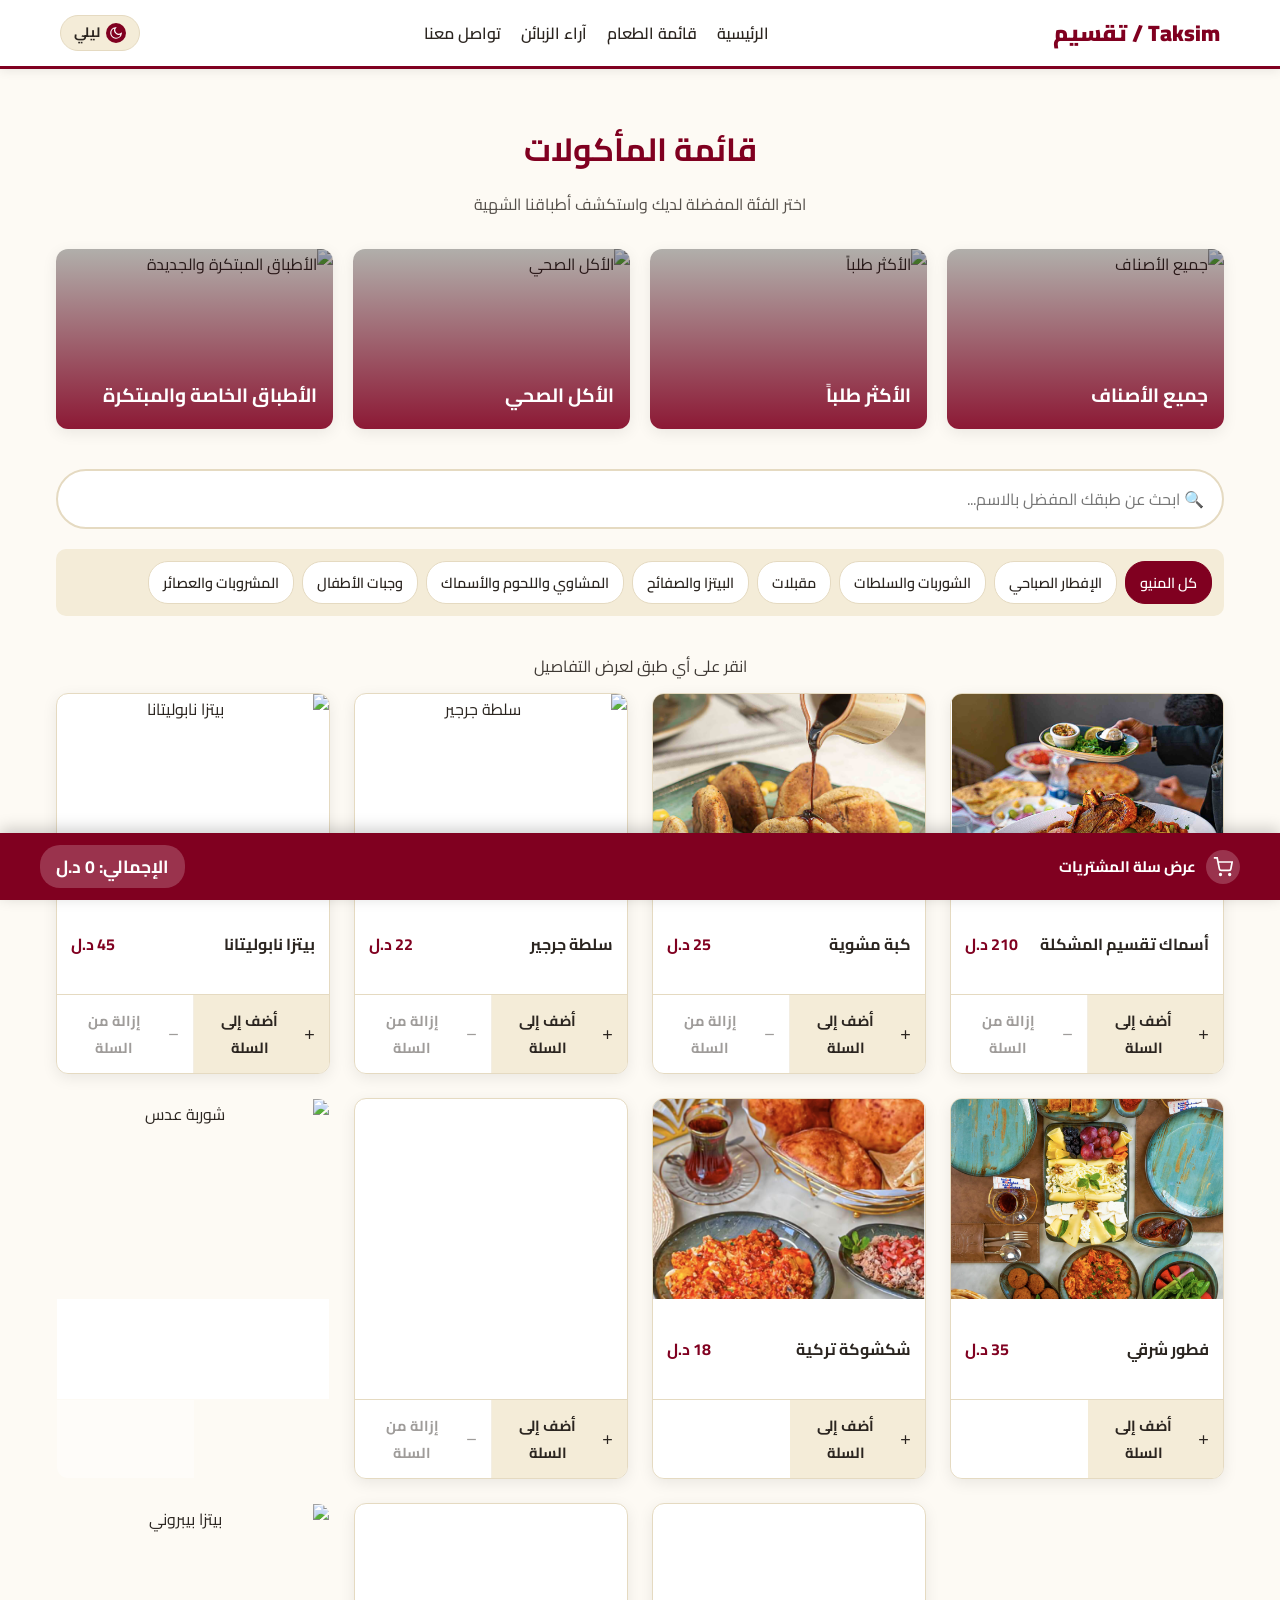
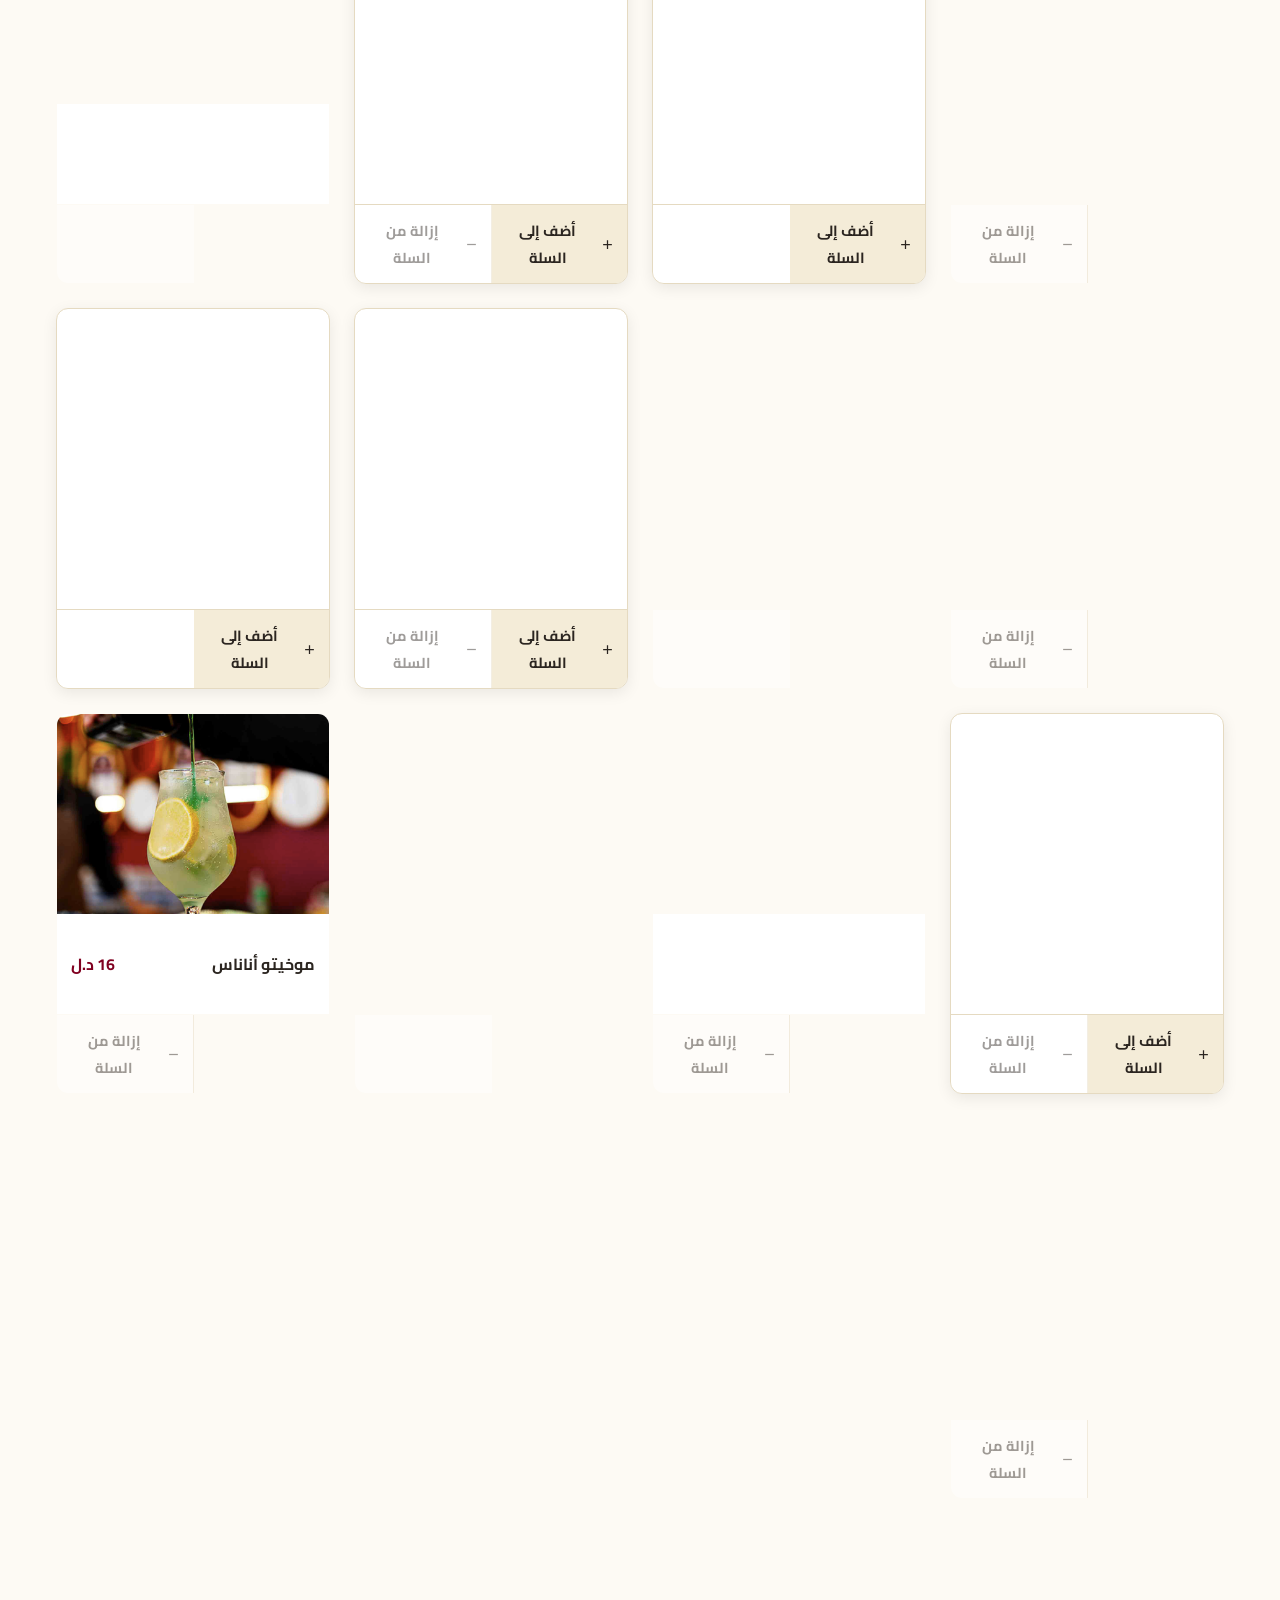
==== menu.html @ 7b62447e "Add files via upload" ====
<!DOCTYPE html>
<html lang="ar" dir="rtl">
<head>
    <meta charset="UTF-8">
    <meta name="viewport" content="width=device-width, initial-scale=1.0">
    <title>قائمة الطعام - تقسيم</title>
    <link rel="icon" type="image/svg+xml" href="img/image-removebg-preview.png">
    <link rel="preconnect" href="https://fonts.googleapis.com">
    <link rel="preconnect" href="https://fonts.gstatic.com" crossorigin>
    <link href="https://fonts.googleapis.com/css2?family=Cairo:wght@400;600;700;900&family=Tajawal:wght@400;500;700;900&display=swap" rel="stylesheet">
    <link rel="stylesheet" href="style.css">
</head>
<body class="menu-page">

    <!-- NAVBAR -->
    <header id="main-header">
        <div class="header-container">
            <div class="logo">
                <h1>Taksim / تقسيم</h1>
            </div>
            <nav class="navmenu">
                <ul>
                    <li><a href="index.html#hero">الرئيسية</a></li>
                    <li><a href="#menu-sections">قائمة الطعام</a></li>
                    <li><a href="index.html#testimonials">آراء الزبائن</a></li>
                    <li><a href="index.html#contact">تواصل معنا</a></li>
                </ul>
            </nav>
            <div class="header-actions">
                <button id="theme-toggle-btn" title="تغيير المظهر">
                    <span class="theme-icon">
                        <svg width="16" height="16" viewBox="0 0 24 24" fill="none" stroke="currentColor" stroke-width="2"><path d="M21 12.79A9 9 0 1 1 11.21 3 7 7 0 0 0 21 12.79z"/></svg>
                    </span>
                    <span class="theme-label">ليلي</span>
                </button>
                <button id="hamburger-btn" onclick="toggleMobileNav()" aria-label="القائمة">
                    <span></span><span></span><span></span>
                </button>
            </div>
        </div>
    </header>

    <!-- Mobile Nav Drawer -->
    <nav id="mobile-nav">
        <ul>
            <li><a href="index.html#hero" onclick="closeMobileNav()">الرئيسية</a></li>
            <li><a href="#menu-sections" onclick="closeMobileNav()">قائمة الطعام</a></li>
            <li><a href="index.html#testimonials" onclick="closeMobileNav()">آراء الزبائن</a></li>
            <li><a href="index.html#contact" onclick="closeMobileNav()">تواصل معنا</a></li>
        </ul>
    </nav>

    <main>
        <!-- MENU CATEGORY CARDS -->
        <section id="menu-sections">
            <div class="container-title">
                <h2>قائمة المأكولات</h2>
                <p>اختر الفئة المفضلة لديك واستكشف أطباقنا الشهية</p>
            </div>
            <div class="sections-grid">
                <div class="section-box" onclick="showCategoryWrapper('all-category')">
                    <img src="https://images.unsplash.com/photo-1504674900247-0877df9cc836?q=80&w=400" alt="جميع الأصناف">
                    <div class="box-overlay"><h3>جميع الأصناف</h3></div>
                </div>
                <div class="section-box" onclick="showCategoryWrapper('top-selling')">
                    <img src="https://images.unsplash.com/photo-1603360946369-dc9bb6258143?q=80&w=400" alt="الأكثر طلباً">
                    <div class="box-overlay"><h3>الأكثر طلباً</h3></div>
                </div>
                <div class="section-box" onclick="showCategoryWrapper('healthy-food')">
                    <img src="https://images.unsplash.com/photo-1546069901-ba9599a7e63c?q=80&w=400" alt="الأكل الصحي">
                    <div class="box-overlay"><h3>الأكل الصحي</h3></div>
                </div>
                <div class="section-box" onclick="showCategoryWrapper('special-dishes')">
                    <img src="https://images.unsplash.com/photo-1544025162-d76694265947?q=80&w=400" alt="الأطباق المبتكرة والجديدة">
                    <div class="box-overlay"><h3>الأطباق الخاصة والمبتكرة</h3></div>
                </div>
            </div>
        </section>

        <!-- FULL MENU VIEW -->
        <section id="full-menu-view" class="menu-view-container">

            <div id="search-and-tabs">
                <div class="search-bar-container">
                    <input type="text" id="menu-search-input" onkeyup="filterMenuDishes()" placeholder="🔍 ابحث عن طبقك المفضل بالاسم...">
                </div>
                <div class="categories-nav">
                    <button class="cat-tab-btn active" data-filter="all-category" onclick="filterCategoryTags('all-tags', event)">كل المنيو</button>
                    <button class="cat-tab-btn" data-filter="breakfast" onclick="filterCategoryTags('breakfast', event)">الإفطار الصباحي</button>
                    <button class="cat-tab-btn" data-filter="soups-salads" onclick="filterCategoryTags('soups-salads', event)">الشوربات والسلطات</button>
                    <button class="cat-tab-btn" data-filter="appetizers" onclick="filterCategoryTags('appetizers', event)">مقبلات</button>
                    <button class="cat-tab-btn" data-filter="pizzas" onclick="filterCategoryTags('pizzas', event)">البيتزا والصفائح</button>
                    <button class="cat-tab-btn" data-filter="grills-meats" onclick="filterCategoryTags('grills-meats', event)">المشاوي واللحوم والأسماك</button>
                    <button class="cat-tab-btn" data-filter="kids" onclick="filterCategoryTags('kids', event)">وجبات الأطفال</button>
                    <button class="cat-tab-btn" data-filter="drinks" onclick="filterCategoryTags('drinks', event)">المشروبات والعصائر</button>
                </div>
            </div>

            <p style="text-align:center; margin-bottom:12px; color:var(--text-color); opacity:0.9;">انقر على أي طبق لعرض التفاصيل</p>

            <div class="dishes-grid" id="dishes-display-grid">

                <div class="dish-card" data-tag="grills-meats" data-section="all-category top-selling">
                    <div class="dish-card-inner" onclick="toggleCardFlip(this)">
                        <div class="dish-front">
                            <img src="MenuImages/اسماك تقسيم المشكلة.png" alt="أسماك تقسيم مشكلة">
                            <div class="dish-info"><h3>أسماك تقسيم المشكلة</h3><span class="dish-price">210 د.ل</span></div>
                        </div>
                        <div class="dish-back">
                            <h3>المكونات والتفاصيل</h3>
                            <p>سمك أوراثة طازج، جمبري مشوي، جمبري بدون قشر، كلمار، حلقات كلمار مقلية، يقدم مع الأرز والبطاطا المقرمشة.</p>
                        </div>
                    </div>
                    <button class="add-to-cart-btn" onclick="addToCart('أسماك تقسيم المشكلة', 210)">
                        <svg viewBox="0 0 24 24" fill="none" stroke="currentColor" stroke-width="2"><line x1="12" y1="5" x2="12" y2="19"/><line x1="5" y1="12" x2="19" y2="12"/></svg>
                        أضف إلى السلة
                    </button>
                </div>

                <div class="dish-card" data-tag="appetizers" data-section="all-category top-selling">
                    <div class="dish-card-inner" onclick="toggleCardFlip(this)">
                        <div class="dish-front">
                            <img src="MenuImages/كبة مشوية.png" alt="كبة مشوية">
                            <div class="dish-info"><h3>كبة مشوية</h3><span class="dish-price">25 د.ل</span></div>
                        </div>
                        <div class="dish-back">
                            <h3>المكونات والتفاصيل</h3>
                            <p>لحمة غنم مفرومة ومحشوة بالجوز، مشوية على الفحم ومقدمة مع دبس الرمان.</p>
                        </div>
                    </div>
                    <button class="add-to-cart-btn" onclick="addToCart('كبة مشوية', 25)">
                        <svg viewBox="0 0 24 24" fill="none" stroke="currentColor" stroke-width="2"><line x1="12" y1="5" x2="12" y2="19"/><line x1="5" y1="12" x2="19" y2="12"/></svg>
                        أضف إلى السلة
                    </button>
                </div>

                <div class="dish-card" data-tag="soups-salads" data-section="all-category healthy-food">
                    <div class="dish-card-inner" onclick="toggleCardFlip(this)">
                        <div class="dish-front">
                            <img src="https://images.unsplash.com/photo-1540420773420-3366772f4999?q=80&w=350" alt="سلطة جرجير">
                            <div class="dish-info"><h3>سلطة جرجير</h3><span class="dish-price">22 د.ل</span></div>
                        </div>
                        <div class="dish-back">
                            <h3>المكونات والتفاصيل</h3>
                            <p>أوراق جرجير بري، طماطم، بصل، زيت زيتون وعصير ليمون.</p>
                        </div>
                    </div>
                    <button class="add-to-cart-btn" onclick="addToCart('سلطة جرجير', 22)">
                        <svg viewBox="0 0 24 24" fill="none" stroke="currentColor" stroke-width="2"><line x1="12" y1="5" x2="12" y2="19"/><line x1="5" y1="12" x2="19" y2="12"/></svg>
                        أضف إلى السلة
                    </button>
                </div>

                <div class="dish-card" data-tag="pizzas" data-section="all-category special-dishes">
                    <div class="dish-card-inner" onclick="toggleCardFlip(this)">
                        <div class="dish-front">
                            <img src="https://images.unsplash.com/photo-1513104890138-7c749659a591?q=80&w=350" alt="بيتزا نابوليتانا">
                            <div class="dish-info"><h3>بيتزا نابوليتانا</h3><span class="dish-price">45 د.ل</span></div>
                        </div>
                        <div class="dish-back">
                            <h3>المكونات والتفاصيل</h3>
                            <p>عجينة مخمرة، صلصة طماطم، جبنة موزاريلّا، ريحان وزيت زيتون بكر.</p>
                        </div>
                    </div>
                    <button class="add-to-cart-btn" onclick="addToCart('بيتزا نابوليتانا', 45)">
                        <svg viewBox="0 0 24 24" fill="none" stroke="currentColor" stroke-width="2"><line x1="12" y1="5" x2="12" y2="19"/><line x1="5" y1="12" x2="19" y2="12"/></svg>
                        أضف إلى السلة
                    </button>
                </div>

                <div class="dish-card" data-tag="breakfast" data-section="all-category healthy-food">
                    <div class="dish-card-inner" onclick="toggleCardFlip(this)">
                        <div class="dish-front">
                            <img src="MenuImages/فطور شرقي.png" alt="فطور تركي">
                            <div class="dish-info"><h3>فطور شرقي </h3><span class="dish-price">35 د.ل</span></div>
                        </div>
                        <div class="dish-back">
                            <h3>المكونات والتفاصيل</h3>
                            <p>تشكيلة شرقية غنية تضم الأجبان المشكلة، الزيتون، البيض، العسل، المربى والخبز الساخن الطازج.</p>
                        </div>
                    </div>
                    <button class="add-to-cart-btn" onclick="addToCart('فطور تركي متكامل', 35)">
                        <svg viewBox="0 0 24 24" fill="none" stroke="currentColor" stroke-width="2"><line x1="12" y1="5" x2="12" y2="19"/><line x1="5" y1="12" x2="19" y2="12"/></svg>
                        أضف إلى السلة
                    </button>
                </div>

                <div class="dish-card" data-tag="breakfast" data-section="all-category top-selling">
                    <div class="dish-card-inner" onclick="toggleCardFlip(this)">
                        <div class="dish-front">
                            <img src="MenuImages/شكشوكة تركية.png" alt="شكشوكة">
                            <div class="dish-info"><h3>شكشوكة تركية</h3><span class="dish-price">18 د.ل</span></div>
                        </div>
                        <div class="dish-back">
                            <h3>المكونات والتفاصيل</h3>
                            <p>بيض وطماطم وفلفل مطهو بالتوابل التركية المميزة.</p>
                        </div>
                    </div>
                    <button class="add-to-cart-btn" onclick="addToCart('شكشوكة تركية', 18)">
                        <svg viewBox="0 0 24 24" fill="none" stroke="currentColor" stroke-width="2"><line x1="12" y1="5" x2="12" y2="19"/><line x1="5" y1="12" x2="19" y2="12"/></svg>
                        أضف إلى السلة
                    </button>
                </div>

                <div class="dish-card" data-tag="breakfast" data-section="all-category">
                    <div class="dish-card-inner" onclick="toggleCardFlip(this)">
                        <div class="dish-front">
                            <img src="MenuImages/صحن سمبوسة مشكل.png" alt="صحن سمبوسة مشكل">
                            <div class="dish-info"><h3>صحن سمبوسة مشكل</h3><span class="dish-price">15 د.ل</span></div>
                        </div>
                        <div class="dish-back">
                            <h3>المكونات والتفاصيل</h3>
                            <p>رقائق عجينة مقرمشة وطازجة محشوة بتشكيلة من الأجبان الفاخرة والموزاريلا الغنية.</p>
                        </div>
                    </div>
                    <button class="add-to-cart-btn" onclick="addToCart('مناقيش الجبنة', 15)">
                        <svg viewBox="0 0 24 24" fill="none" stroke="currentColor" stroke-width="2"><line x1="12" y1="5" x2="12" y2="19"/><line x1="5" y1="12" x2="19" y2="12"/></svg>
                        أضف إلى السلة
                    </button>
                </div>

                <div class="dish-card" data-tag="soups-salads" data-section="all-category healthy-food">
                    <div class="dish-card-inner" onclick="toggleCardFlip(this)">
                        <div class="dish-front">
                            <img src="https://images.unsplash.com/photo-1547592166-23ac45744acd?q=80&w=350" alt="شوربة عدس">
                            <div class="dish-info"><h3>شوربة عدس</h3><span class="dish-price">12 د.ل</span></div>
                        </div>
                        <div class="dish-back">
                            <h3>المكونات والتفاصيل</h3>
                            <p>عدس أحمر مطهو مع التوابل الشرقية الغنية، يقدم ساخناً مع الخبز المحمص وليمون.</p>
                        </div>
                    </div>
                    <button class="add-to-cart-btn" onclick="addToCart('شوربة عدس', 12)">
                        <svg viewBox="0 0 24 24" fill="none" stroke="currentColor" stroke-width="2"><line x1="12" y1="5" x2="12" y2="19"/><line x1="5" y1="12" x2="19" y2="12"/></svg>
                        أضف إلى السلة
                    </button>
                </div>

                <div class="dish-card" data-tag="soups-salads" data-section="all-category">
                    <div class="dish-card-inner" onclick="toggleCardFlip(this)">
                        <div class="dish-front">
                            <img src="MenuImages/سلطة يونانية.png" alt="سلطة يونانية">
                            <div class="dish-info"><h3>سلطة يونانية</h3><span class="dish-price">20 د.ل</span></div>
                        </div>
                        <div class="dish-back">
                            <h3>المكونات والتفاصيل</h3>
                            <p>قطع من الخيار الطازج، الطماطم، بصل، زيتون أسود وجبنة فيتا الفاخرة مع زيت الزيتون والزعتر.</p>
                        </div>
                    </div>
                    <button class="add-to-cart-btn" onclick="addToCart('سلطة يونانية', 20)">
                        <svg viewBox="0 0 24 24" fill="none" stroke="currentColor" stroke-width="2"><line x1="12" y1="5" x2="12" y2="19"/><line x1="5" y1="12" x2="19" y2="12"/></svg>
                        أضف إلى السلة
                    </button>
                </div>

                <div class="dish-card" data-tag="appetizers" data-section="all-category top-selling">
                    <div class="dish-card-inner" onclick="toggleCardFlip(this)">
                        <div class="dish-front">
                            <img src="MenuImages/سلطة حمص بالزعتر.png" alt="سلطة حمص بالزعتر">
                            <div class="dish-info"><h3>سلطة حمص بالزعتر</h3><span class="dish-price">14 د.ل</span></div>
                        </div>
                        <div class="dish-back">
                            <h3>المكونات والتفاصيل</h3>
                            <p>حمص ناعم مهروس وممزوج بالطحينة الغنية، عصير الليمون، وزيت الزيتون البكر مع لمسة من الزعتر.</p>
                        </div>
                    </div>
                    <button class="add-to-cart-btn" onclick="addToCart('حمص بالطحينة', 14)">
                        <svg viewBox="0 0 24 24" fill="none" stroke="currentColor" stroke-width="2"><line x1="12" y1="5" x2="12" y2="19"/><line x1="5" y1="12" x2="19" y2="12"/></svg>
                        أضف إلى السلة
                    </button>
                </div>

                <div class="dish-card" data-tag="appetizers" data-section="all-category">
                    <div class="dish-card-inner" onclick="toggleCardFlip(this)">
                        <div class="dish-front">
                            <img src="MenuImages/بطاطا مقلية.png" alt="بطاطا مقلية">
                            <div class="dish-info"><h3>بطاطا مقلية</h3><span class="dish-price">10 د.ل</span></div>
                        </div>
                        <div class="dish-back">
                            <h3>المكونات والتفاصيل</h3>
                            <p>أصابع بطاطا ذهبية مقرمشة ومملحة بعناية، تقدم ساخنة مع صوص خاص للتغميس.</p>
                        </div>
                    </div>
                    <button class="add-to-cart-btn" onclick="addToCart('بطاطا مقلية', 10)">
                        <svg viewBox="0 0 24 24" fill="none" stroke="currentColor" stroke-width="2"><line x1="12" y1="5" x2="12" y2="19"/><line x1="5" y1="12" x2="19" y2="12"/></svg>
                        أضف إلى السلة
                    </button>
                </div>

                <div class="dish-card" data-tag="pizzas" data-section="all-category top-selling">
                    <div class="dish-card-inner" onclick="toggleCardFlip(this)">
                        <div class="dish-front">
                            <img src="https://images.unsplash.com/photo-1565299624946-b28f40a0ae38?q=80&w=350" alt="بيتزا بيبروني">
                            <div class="dish-info"><h3>بيتزا بيبروني</h3><span class="dish-price">48 د.ل</span></div>
                        </div>
                        <div class="dish-back">
                            <h3>المكونات والتفاصيل</h3>
                            <p>صلصة الطماطم الإيطالية الخاصة، مغطاة بجبنة الموزاريلا الذائبة وشرائح البيبروني (البقرية) المقرمشة.</p>
                        </div>
                    </div>
                    <button class="add-to-cart-btn" onclick="addToCart('بيتزا بيبروني', 48)">
                        <svg viewBox="0 0 24 24" fill="none" stroke="currentColor" stroke-width="2"><line x1="12" y1="5" x2="12" y2="19"/><line x1="5" y1="12" x2="19" y2="12"/></svg>
                        أضف إلى السلة
                    </button>
                </div>

                <div class="dish-card" data-tag="pizzas" data-section="all-category special-dishes">
                    <div class="dish-card-inner" onclick="toggleCardFlip(this)">
                        <div class="dish-front">
                            <img src="MenuImages/بيتزا بالخضراوات.png" alt="بيتزا بالخضراوات">
                            <div class="dish-info"><h3>بيتزا بالخضراوات </h3><span class="dish-price">40 د.ل</span></div>
                        </div>
                        <div class="dish-back">
                            <h3>المكونات والتفاصيل</h3>
                            <p>عجينة هشة تعلوها صلصة طماطم، جبنة موزاريلا، فلفل ألوان، زيتون أسود، فطر طازج، وذرة.</p>
                        </div>
                    </div>
                    <button class="add-to-cart-btn" onclick="addToCart('بيتزا الخضار', 40)">
                        <svg viewBox="0 0 24 24" fill="none" stroke="currentColor" stroke-width="2"><line x1="12" y1="5" x2="12" y2="19"/><line x1="5" y1="12" x2="19" y2="12"/></svg>
                        أضف إلى السلة
                    </button>
                </div>

                <div class="dish-card" data-tag="grills-meats" data-section="all-category top-selling">
                    <div class="dish-card-inner" onclick="toggleCardFlip(this)">
                        <div class="dish-front">
                            <img src="MenuImages/شيش طاووق.png" alt="شيش طاووق">
                            <div class="dish-info"><h3>شيش طاووق</h3><span class="dish-price">42 د.ل</span></div>
                        </div>
                        <div class="dish-back">
                            <h3>المكونات والتفاصيل</h3>
                            <p>قطع صدور دجاج طرية متبلة بخلطة البهارات الخاصة والمشوية على الفحم، تقدم مع الأرز والصلصة.</p>
                        </div>
                    </div>
                    <button class="add-to-cart-btn" onclick="addToCart('شيش طاووق', 42)">
                        <svg viewBox="0 0 24 24" fill="none" stroke="currentColor" stroke-width="2"><line x1="12" y1="5" x2="12" y2="19"/><line x1="5" y1="12" x2="19" y2="12"/></svg>
                        أضف إلى السلة
                    </button>
                </div>

                <div class="dish-card" data-tag="grills-meats" data-section="all-category special-dishes">
                    <div class="dish-card-inner" onclick="toggleCardFlip(this)">
                        <div class="dish-front">
                            <img src="MenuImages/فيليه ملكي محشي.png" alt="فيليه ملكي محشي">
                            <div class="dish-info"><h3>فيليه ملكي محشي</h3><span class="dish-price">85 د.ل</span></div>
                        </div>
                        <div class="dish-back">
                            <h3>المكونات والتفاصيل</h3>
                            <p>شرائح لحم فيليه بقري فاخر، محشي ومطهو بعناية مع صوص الفطر الغني واللذيذ.</p>
                        </div>
                    </div>
                    <button class="add-to-cart-btn" onclick="addToCart('فيليه ملكي محشي', 85)">
                        <svg viewBox="0 0 24 24" fill="none" stroke="currentColor" stroke-width="2"><line x1="12" y1="5" x2="12" y2="19"/><line x1="5" y1="12" x2="19" y2="12"/></svg>
                        أضف إلى السلة
                    </button>
                </div>

                <div class="dish-card" data-tag="appetizers" data-section="all-category top-selling">
                    <div class="dish-card-inner" onclick="toggleCardFlip(this)">
                        <div class="dish-front">
                            <img src="MenuImages/صفيحة جبنة وزعتر.png" alt="صفيحة جبنة وزعتر">
                            <div class="dish-info"><h3>صفيحة جبنة وزعتر</h3><span class="dish-price">20 د.ل</span></div>
                        </div>
                        <div class="dish-back">
                            <h3>المكونات والتفاصيل</h3>
                            <p>عجينة شامية رقيقة وهشة مخبوزة على الحجر، تجمع بين نكهة الزعتر الخليلي الأصيل وزيت الزيتون البكر مع طبقة غنية من الجبنة النابلسية الذائبة</p>
                        </div>
                    </div>
                    <button class="add-to-cart-btn" onclick="addToCart('صفيحة جبنة وزعتر', 20)">
                        <svg viewBox="0 0 24 24" fill="none" stroke="currentColor" stroke-width="2"><line x1="12" y1="5" x2="12" y2="19"/><line x1="5" y1="12" x2="19" y2="12"/></svg>
                        أضف إلى السلة
                    </button>
                </div>

                <div class="dish-card" data-tag="appetizers" data-section="all-category">
                    <div class="dish-card-inner" onclick="toggleCardFlip(this)">
                        <div class="dish-front">
                            <img src="MenuImages/حلقات البصل .png" alt="حلقات البصل">
                            <div class="dish-info"><h3>حلقات البصل</h3><span class="dish-price">18 د.ل</span></div>
                        </div>
                        <div class="dish-back">
                            <h3>المكونات والتفاصيل</h3>
                            <p>حلقات بصل طازجة ومقرمشة، مغمسة بخلطة تقسيم السرية ومقلية بعناية لتكتسب لوناً ذهبياً رائعاً</p>
                        </div>
                    </div>
                    <button class="add-to-cart-btn" onclick="addToCart('حلقات البصل', 18)">
                        <svg viewBox="0 0 24 24" fill="none" stroke="currentColor" stroke-width="2"><line x1="12" y1="5" x2="12" y2="19"/><line x1="5" y1="12" x2="19" y2="12"/></svg>
                        أضف إلى السلة
                    </button>
                </div>

                <div class="dish-card" data-tag="kids" data-section="all-category top-selling">
                    <div class="dish-card-inner" onclick="toggleCardFlip(this)">
                        <div class="dish-front">
                            <img src="MenuImages/KidsChiken.png" alt="نجت الدجاج">
                            <div class="dish-info"><h3>ناجتس الدجاج المقرمش</h3><span class="dish-price">22 د.ل</span></div>
                        </div>
                        <div class="dish-back">
                            <h3>المكونات والتفاصيل</h3>
                            <p>قطع دجاج طرية ومقرمشة، محبوبة من الأطفال، تقدم مع البطاطا المقلية والصوص الخاص</p>
                        </div>
                    </div>
                    <button class="add-to-cart-btn" onclick="addToCart('نجت الدجاج المقرمش', 22)">
                        <svg viewBox="0 0 24 24" fill="none" stroke="currentColor" stroke-width="2"><line x1="12" y1="5" x2="12" y2="19"/><line x1="5" y1="12" x2="19" y2="12"/></svg>
                        أضف إلى السلة
                    </button>
                </div>

                <div class="dish-card" data-tag="drinks" data-section="all-category healthy-food">
                    <div class="dish-card-inner" onclick="toggleCardFlip(this)">
                        <div class="dish-front">
                            <img src="MenuImages/عصير فراولة طبيعي.png" alt="عصير فراولة طبيعي">
                            <div class="dish-info"><h3>عصير فراولة طبيعي</h3><span class="dish-price">12 د.ل</span></div>
                        </div>
                        <div class="dish-back">
                            <h3>المكونات والتفاصيل</h3>
                            <p>عصير طبيعي 100% ومبرد، محضر من ثمار الفراولة الطازجة والمنتقاة بعناية، يمنحك انتعاشاً حقيقياً ونكهة غنية ومغذية بدون أي إضافات صناعية.</p>
                        </div>
                    </div>
                    <button class="add-to-cart-btn" onclick="addToCart('عصير فراولة طبيعي', 12)">
                        <svg viewBox="0 0 24 24" fill="none" stroke="currentColor" stroke-width="2"><line x1="12" y1="5" x2="12" y2="19"/><line x1="5" y1="12" x2="19" y2="12"/></svg>
                        أضف إلى السلة
                    </button>
                </div>

                <div class="dish-card" data-tag="drinks" data-section="all-category special-dishes">
                    <div class="dish-card-inner" onclick="toggleCardFlip(this)">
                        <div class="dish-front">
                            <img src="MenuImages/موخيتو أناناس.png" alt="موخيتو أناناس">
                            <div class="dish-info"><h3>موخيتو أناناس</h3><span class="dish-price">16 د.ل</span></div>
                        </div>
                        <div class="dish-back">
                            <h3>المكونات والتفاصيل</h3>
                            <p>قطع من الأناناس الاستوائي الحلو مع أوراق النعناع الطازجة، شرائح الليمون الحامض، والمياه الغازية الفوارة مع الثلج المجروش</p>
                        </div>
                    </div>
                    <button class="add-to-cart-btn" onclick="addToCart('موخيتو أناناس', 16)">
                        <svg viewBox="0 0 24 24" fill="none" stroke="currentColor" stroke-width="2"><line x1="12" y1="5" x2="12" y2="19"/><line x1="5" y1="12" x2="19" y2="12"/></svg>
                        أضف إلى السلة
                    </button>
                </div>

                <div class="dish-card" data-tag="drinks" data-section="all-category">
                    <div class="dish-card-inner" onclick="toggleCardFlip(this)">
                        <div class="dish-front">
                            <img src="MenuImages/ميلك شيك (قهوة مثلجة ).png" alt="ميلك شيك (قهوة مثلجة)">
                            <div class="dish-info"><h3>ميلك شيك (قهوة مثلجة)</h3><span class="dish-price">14 د.ل</span></div>
                        </div>
                        <div class="dish-back">
                            <h3>المكونات والتفاصيل</h3>
                            <p>إسبريسو غني ممزوج مع الحليب البارد، قطع الثلج، ومغطى بطبقة خفيفة من الكريمة المخفوقة.</p>
                        </div>
                    </div>
                    <button class="add-to-cart-btn" onclick="addToCart('ميلك شيك (قهوة مثلجة)', 14)">
                        <svg viewBox="0 0 24 24" fill="none" stroke="currentColor" stroke-width="2"><line x1="12" y1="5" x2="12" y2="19"/><line x1="5" y1="12" x2="19" y2="12"/></svg>
                        أضف إلى السلة
                    </button>
                </div>

            </div>
        </section>
    </main>

    <!-- STICKY CART FOOTER -->
    <footer id="shopping-summary-footer">
        <div class="summary-container" onclick="toggleCartPopup()">
            <div class="cart-icon-title">
                <span class="cart-icon-svg">
                    <svg viewBox="0 0 24 24" fill="none" stroke="currentColor" stroke-width="2"><circle cx="9" cy="21" r="1"/><circle cx="20" cy="21" r="1"/><path d="M1 1h4l2.68 13.39a2 2 0 0 0 2 1.61h9.72a2 2 0 0 0 2-1.61L23 6H6"/></svg>
                </span>
                <strong>عرض سلة المشتريات</strong>
            </div>
            <div class="total-cost-box"><span>الإجمالي: </span><span id="floating-total-cost">0</span> د.ل</div>
        </div>
    </footer>

    <div id="cart-popup-modal" class="popup-modal">
        <div class="popup-modal-content">
            <span class="close-popup" onclick="toggleCartPopup()">&times;</span>
            <h2>🛍️ الأطباق المضافة في السلة</h2>
            <hr>
            <ul id="cart-items-list"><p style="color:#666; text-align:center;">السلة فارغة حالياً. أضف بعض الأطباق!</p></ul>
            <hr>
            <div class="popup-total"><strong>المبلغ الإجمالي الكلي: </strong><span id="popup-total-cost">0</span> د.ل</div>
            <button class="checkout-btn" onclick="submitOrder()">تأكيد وإرسال الطلب</button>
        </div>
    </div>

    <button id="scroll-to-top-btn" onclick="scrollToTop()" title="العودة لأعلى الصفحة">
        <svg viewBox="0 0 24 24" fill="none" stroke="currentColor" stroke-width="2.5" stroke-linecap="round" stroke-linejoin="round">
            <polyline points="18 15 12 9 6 15"/>
        </svg>
    </button>

    <script src="script.js"></script>
</body>
</html>
---- style.css ----
/* ================= GLOBAL STYLES & THEME VARIABLES ================= */
:root {
    --bg-color: #fdfaf4;
    --text-color: #2b2520;
    --primary-color: #800020;
    --accent-beige: #f4ecd8;
    --card-bg: #ffffff;
    --border-color: #e5dac1;
    --shadow-color: rgba(0, 0, 0, 0.08);
}

[data-theme="dark"] {
    --bg-color: #1a1614;
    --text-color: #f4ecd8;
    --primary-color: #d13b5a;
    --accent-beige: #2e2622;
    --card-bg: #241e1b;
    --border-color: #423630;
    --shadow-color: rgba(0, 0, 0, 0.4);
}

* {
    box-sizing: border-box;
    margin: 0;
    padding: 0;
    font-family: 'Cairo', 'Tajawal', sans-serif;
    scroll-behavior: smooth;
}

body {
    background-color: var(--bg-color);
    color: var(--text-color);
    transition: background-color 0.3s ease, color 0.3s ease;
}

body.menu-page {
    padding-bottom: 90px;
}

a {
    color: var(--primary-color);
    text-decoration: none;
}

/* ================= HEADER & NAVIGATION ================= */
#main-header {
    background-color: var(--card-bg);
    border-bottom: 3px solid var(--primary-color);
    position: sticky;
    top: 0;
    z-index: 1000;
    box-shadow: 0 2px 10px var(--shadow-color);
}

.header-container {
    max-width: 1200px;
    margin: 0 auto;
    display: flex;
    justify-content: space-between;
    align-items: center;
    padding: 12px 20px;
    gap: 12px;
}

.logo h1 {
    font-size: 1.4rem;
    color: var(--primary-color);
    font-weight: 900;
    white-space: nowrap;
}

.navmenu ul {
    display: flex;
    list-style: none;
    gap: 20px;
}

.navmenu ul li a {
    color: var(--text-color);
    font-weight: 600;
    font-size: 1rem;
    transition: color 0.2s;
    white-space: nowrap;
}

.navmenu ul li a:hover {
    color: var(--primary-color);
}

/* ================= HAMBURGER BUTTON (mobile only) ================= */
#hamburger-btn {
    display: none;
    flex-direction: column;
    justify-content: center;
    align-items: center;
    gap: 5px;
    width: 40px;
    height: 40px;
    background: var(--accent-beige);
    border: 1.5px solid var(--border-color);
    border-radius: 8px;
    cursor: pointer;
    flex-shrink: 0;
}

#hamburger-btn span {
    display: block;
    width: 20px;
    height: 2px;
    background-color: var(--text-color);
    border-radius: 2px;
    transition: transform 0.3s ease, opacity 0.3s ease;
}

#hamburger-btn.open span:nth-child(1) { transform: translateY(7px) rotate(45deg); }
#hamburger-btn.open span:nth-child(2) { opacity: 0; }
#hamburger-btn.open span:nth-child(3) { transform: translateY(-7px) rotate(-45deg); }

/* Mobile nav drawer */
#mobile-nav {
    display: none;
    flex-direction: column;
    background-color: var(--card-bg);
    border-top: 1px solid var(--border-color);
    padding: 10px 0 16px 0;
}

#mobile-nav.open {
    display: flex;
}

#mobile-nav ul {
    list-style: none;
    display: flex;
    flex-direction: column;
}

#mobile-nav ul li a {
    display: block;
    padding: 12px 20px;
    font-size: 1.05rem;
    font-weight: 600;
    color: var(--text-color);
    border-bottom: 1px solid var(--border-color);
    transition: background-color 0.2s, color 0.2s;
}

#mobile-nav ul li:last-child a {
    border-bottom: none;
}

#mobile-nav ul li a:hover {
    background-color: var(--accent-beige);
    color: var(--primary-color);
}

/* ================= THEME TOGGLE BUTTON ================= */
#theme-toggle-btn {
    display: flex;
    align-items: center;
    gap: 6px;
    background-color: var(--accent-beige);
    border: 1.5px solid var(--border-color);
    color: var(--text-color);
    padding: 7px 13px;
    border-radius: 30px;
    cursor: pointer;
    font-weight: 700;
    font-size: 0.85rem;
    transition: all 0.3s ease;
    line-height: 1;
    white-space: nowrap;
    flex-shrink: 0;
}

#theme-toggle-btn .theme-icon {
    display: flex;
    align-items: center;
    justify-content: center;
    width: 20px;
    height: 20px;
    background-color: var(--primary-color);
    border-radius: 50%;
    padding: 3px;
    color: white;
    transition: transform 0.4s ease;
    flex-shrink: 0;
}

#theme-toggle-btn .theme-icon svg {
    display: block;
}

#theme-toggle-btn:hover {
    background-color: var(--primary-color);
    color: white;
    border-color: var(--primary-color);
    transform: translateY(-1px);
    box-shadow: 0 4px 12px rgba(128, 0, 32, 0.3);
}

#theme-toggle-btn:hover .theme-icon {
    background-color: white;
    color: var(--primary-color);
    transform: rotate(20deg);
}

/* ================= HERO SECTION ================= */
#hero {
    background-repeat: no-repeat;
    background-size: cover;
    background-position: center center;
    background-attachment: scroll;
    background-color: #111;
    min-height: 70vh;
    display: flex;
    align-items: center;
    justify-content: center;
    text-align: center;
    color: white;
    padding: 40px 16px;
    position: relative;
    overflow: hidden;
}

.hero-content {
    position: relative;
    z-index: 1;
    max-width: 800px;
    width: 100%;
    background: rgba(0, 0, 0, 0.55);
    padding: 35px 30px;
    border-radius: 15px;
    border: 1px solid rgba(255, 255, 255, 0.2);
}

.hero-content h2 {
    font-size: 2.6rem;
    margin-bottom: 14px;
    color: #f4ecd8;
}

.hero-content p {
    font-size: 1.15rem;
    line-height: 1.8;
    margin-bottom: 22px;
}

.hero-suggestions {
    background: rgba(128, 0, 32, 0.4);
    border-right: 4px solid var(--primary-color);
    padding: 14px;
    text-align: right;
    margin-bottom: 22px;
    border-radius: 4px;
}

.hero-suggestions h3 {
    font-size: 1rem;
    margin-bottom: 6px;
    color: #ffd700;
}

.hero-suggestions ul {
    list-style-type: none;
    font-size: 0.9rem;
}

.hero-suggestions ul li {
    margin-bottom: 4px;
}

.cta-btn {
    display: inline-block;
    background-color: var(--primary-color);
    color: white !important;
    padding: 12px 28px;
    font-weight: bold;
    font-size: 1.1rem;
    border-radius: 30px;
    transition: transform 0.2s;
}

.cta-btn:hover {
    transform: scale(1.05);
}

/* ================= TITLE UTILITY ================= */
.container-title {
    text-align: center;
    margin: 50px 0 30px 0;
    padding: 0 16px;
}

.container-title h2 {
    font-size: 2rem;
    color: var(--primary-color);
    margin-bottom: 10px;
}

.container-title p {
    font-size: 1rem;
    opacity: 0.8;
}

/* ================= MAIN MENU SECTIONS GRID ================= */
#menu-sections {
    max-width: 1200px;
    margin: 0 auto;
    padding: 0 16px;
}

.sections-grid {
    display: grid;
    grid-template-columns: repeat(auto-fit, minmax(220px, 1fr));
    gap: 20px;
}

.section-box {
    position: relative;
    height: 180px;
    border-radius: 12px;
    overflow: hidden;
    cursor: pointer;
    box-shadow: 0 4px 15px var(--shadow-color);
    transition: transform 0.3s ease;
}

.section-box:hover {
    transform: translateY(-5px);
}

.section-box img {
    width: 100%;
    height: 100%;
    object-fit: cover;
}

.box-overlay {
    position: absolute;
    top: 0; left: 0; right: 0; bottom: 0;
    background: linear-gradient(to top, rgba(128, 0, 32, 0.9), rgba(0, 0, 0, 0.3));
    display: flex;
    align-items: flex-end;
    padding: 16px;
}

.box-overlay h3 {
    color: white;
    font-size: 1.2rem;
}

/* ================= FULL DINING MENU VIEW & FILTERS ================= */
.menu-view-container {
    max-width: 1200px;
    margin: 40px auto;
    padding: 0 16px;
}

.search-bar-container {
    margin-bottom: 20px;
}

#menu-search-input {
    width: 100%;
    padding: 13px 18px;
    font-size: 1rem;
    border: 2px solid var(--border-color);
    background-color: var(--card-bg);
    color: var(--text-color);
    border-radius: 30px;
    outline: none;
}

#menu-search-input:focus {
    border-color: var(--primary-color);
}

.categories-nav {
    display: flex;
    flex-wrap: nowrap;
    overflow-x: auto;
    overflow-y: hidden;
    gap: 8px;
    justify-content: flex-start;
    margin-bottom: 35px;
    background-color: var(--accent-beige);
    padding: 12px;
    border-radius: 10px;
    -webkit-overflow-scrolling: touch;
    scrollbar-width: none;
    -ms-overflow-style: none;
}

.categories-nav::-webkit-scrollbar {
    display: none;
}

.cat-tab-btn {
    background-color: var(--card-bg);
    border: 1px solid var(--border-color);
    color: var(--text-color);
    padding: 7px 14px;
    border-radius: 20px;
    cursor: pointer;
    font-weight: 600;
    font-size: 0.9rem;
    transition: all 0.2s;
    white-space: nowrap;
    flex-shrink: 0;
}

.cat-tab-btn.active, .cat-tab-btn:hover {
    background-color: var(--primary-color);
    color: white;
    border-color: var(--primary-color);
}


/* ================= DISH CARDS ================= */
.dishes-grid {
    display: grid;
    grid-template-columns: repeat(auto-fill, minmax(260px, 1fr));
    gap: 24px;
}

.dish-card {
    background-color: var(--card-bg);
    border-radius: 12px;
    overflow: hidden;
    box-shadow: 0 4px 15px var(--shadow-color);
    border: 1px solid var(--border-color);
    display: flex;
    flex-direction: column;
    perspective: 1000px;
}

.dish-card-inner {
    position: relative;
    width: 100%;
    height: 300px;
    text-align: center;
    transition: transform 0.6s;
    transform-style: preserve-3d;
    cursor: pointer;
}

.dish-card-inner.flipped {
    transform: rotateY(180deg);
}

.dish-front, .dish-back {
    position: absolute;
    width: 100%;
    height: 100%;
    -webkit-backface-visibility: hidden;
    backface-visibility: hidden;
    display: flex;
    flex-direction: column;
}

.dish-front img {
    width: 100%;
    height: 200px;
    object-fit: cover;
}

.dish-info {
    padding: 12px 14px;
    display: flex;
    justify-content: space-between;
    align-items: center;
    background-color: var(--card-bg);
    flex-grow: 1;
    gap: 8px;
}

.dish-info h3 {
    font-size: 1rem;
}

.dish-price {
    color: var(--primary-color);
    font-weight: bold;
    font-size: 1rem;
    white-space: nowrap;
}

.dish-back {
    background-color: var(--primary-color);
    color: white;
    transform: rotateY(180deg);
    padding: 22px 18px;
    justify-content: center;
    align-items: center;
    opacity: 0.95;
}

.dish-back h3 {
    margin-bottom: 10px;
    font-size: 1.2rem;
    border-bottom: 2px solid white;
    padding-bottom: 5px;
}

.dish-back p {
    font-size: 0.92rem;
    line-height: 1.6;
}

.add-to-cart-btn {
    display: flex;
    align-items: center;
    justify-content: center;
    gap: 8px;
    background-color: var(--accent-beige);
    border: none;
    border-top: 1px solid var(--border-color);
    color: var(--text-color);
    padding: 12px;
    font-weight: bold;
    font-size: 0.92rem;
    cursor: pointer;
    transition: background-color 0.2s;
    width: 100%;
    font-family: 'Cairo', 'Tajawal', sans-serif;
}

.add-to-cart-btn svg {
    width: 15px;
    height: 15px;
    flex-shrink: 0;
}

.add-to-cart-btn:hover {
    background-color: var(--primary-color);
    color: white;
}

.dish-card-actions {
    display: flex;
    border-top: 1px solid var(--border-color);
}

.dish-card-actions .add-to-cart-btn,
.dish-card-actions .remove-from-cart-btn {
    width: auto;
    flex: 1 1 0;
    border-top: none;
}

.remove-from-cart-btn {
    display: flex;
    align-items: center;
    justify-content: center;
    gap: 6px;
    background-color: var(--card-bg);
    border: none;
    border-inline-start: 1px solid var(--border-color);
    color: var(--text-color);
    padding: 12px;
    font-weight: bold;
    font-size: 0.9rem;
    cursor: pointer;
    transition: background-color 0.2s, color 0.2s, opacity 0.2s;
    font-family: 'Cairo', 'Tajawal', sans-serif;
}

.remove-from-cart-btn svg {
    width: 15px;
    height: 15px;
    flex-shrink: 0;
}

.remove-from-cart-btn:hover:not(:disabled) {
    background-color: #b33a3a;
    color: white;
}

.remove-from-cart-btn:disabled {
    cursor: not-allowed;
    opacity: 0.45;
}

/* ================= TESTIMONIALS AUTO CAROUSEL ================= */
#testimonials {
    overflow: hidden;
    padding: 10px 0 40px 0;
}

#testimonials .container-title {
    padding: 0 16px;
}

.testimonials-carousel-wrapper {
    width: 100%;
    overflow: hidden;
    position: relative;
    -webkit-mask-image: linear-gradient(to left, transparent 0%, black 8%, black 92%, transparent 100%);
    mask-image: linear-gradient(to left, transparent 0%, black 8%, black 92%, transparent 100%);
}

.testimonials-track {
    display: flex;
    gap: 20px;
    width: max-content;
    direction: ltr;
    padding: 10px 0 20px 0;
}

.testimonial-card {
    background-color: var(--card-bg);
    border-right: 5px solid var(--primary-color);
    padding: 24px 24px 20px 24px;
    border-radius: 14px;
    box-shadow: 0 4px 18px var(--shadow-color);
    border-top: 1px solid var(--border-color);
    border-left: 1px solid var(--border-color);
    border-bottom: 1px solid var(--border-color);
    width: 280px;
    flex-shrink: 0;
    direction: rtl;
    transition: transform 0.3s ease, box-shadow 0.3s ease;
}

.testimonial-card:hover {
    transform: translateY(-6px);
    box-shadow: 0 10px 30px rgba(128, 0, 32, 0.15);
}

.stars {
    color: #e8a020;
    font-size: 1rem;
    margin-bottom: 10px;
    letter-spacing: 2px;
}

.quote-text {
    font-style: italic;
    font-size: 0.98rem;
    line-height: 1.7;
    margin-bottom: 14px;
    color: var(--text-color);
}

cite {
    display: block;
    font-weight: bold;
    color: var(--primary-color);
    font-size: 0.85rem;
    font-style: normal;
}

/* ================= CONTACT SECTION ================= */
#contact {
    max-width: 1200px;
    margin: 0 auto;
    padding: 20px 16px;
}

.contact-wrapper {
    display: grid;
    grid-template-columns: repeat(auto-fit, minmax(300px, 1fr));
    gap: 30px;
}

.branches-info {
    background-color: var(--accent-beige);
    padding: 28px 24px;
    border-radius: 16px;
    border: 1px solid var(--border-color);
}

.branches-info > h3 {
    margin-bottom: 24px;
    color: var(--primary-color);
    font-size: 1.2rem;
    font-weight: 800;
    display: flex;
    align-items: center;
    gap: 8px;
}

.branch-item {
    margin-bottom: 24px;
    padding-bottom: 20px;
    border-bottom: 1px dashed var(--border-color);
}

.branch-item:last-of-type {
    border-bottom: none;
}

.branch-item h4 {
    font-size: 1.05rem;
    font-weight: 800;
    margin-bottom: 12px;
    color: var(--text-color);
    display: flex;
    align-items: center;
    gap: 8px;
}

.branch-icon {
    width: 17px;
    height: 17px;
    color: var(--primary-color);
    flex-shrink: 0;
}

.contact-links {
    display: flex;
    flex-direction: column;
    gap: 8px;
}

.contact-link {
    display: inline-flex;
    align-items: center;
    gap: 10px;
    padding: 10px 14px;
    border-radius: 10px;
    font-weight: 600;
    font-size: 0.92rem;
    text-decoration: none;
    transition: all 0.25s ease;
    border: 1.5px solid transparent;
    width: fit-content;
    max-width: 100%;
}

.contact-link svg {
    width: 16px;
    height: 16px;
    flex-shrink: 0;
    transition: transform 0.25s ease;
}

.phone-link {
    color: var(--text-color);
    background-color: var(--card-bg);
    border-color: var(--border-color);
}

.phone-link:hover {
    background-color: var(--primary-color);
    color: white;
    border-color: var(--primary-color);
    transform: translateX(-4px);
    box-shadow: 0 4px 14px rgba(128, 0, 32, 0.25);
}

.phone-link:hover svg {
    transform: rotate(-12deg) scale(1.1);
}

.map-link {
    color: white;
    background-color: var(--primary-color);
    border-color: var(--primary-color);
}

.map-link:hover {
    background-color: transparent;
    color: var(--primary-color);
    border-color: var(--primary-color);
    transform: translateX(-4px);
    box-shadow: 0 4px 14px rgba(128, 0, 32, 0.2);
}

.map-link:hover svg {
    transform: translateX(-3px);
}

.branch-extra {
    margin-top: 18px;
    display: flex;
    flex-direction: column;
    gap: 10px;
    padding-top: 18px;
    border-top: 1px dashed var(--border-color);
}

.email-link {
    color: var(--text-color);
    background-color: var(--card-bg);
    border-color: var(--border-color);
}

.email-link:hover {
    background-color: var(--primary-color);
    color: white;
    border-color: var(--primary-color);
    transform: translateX(-4px);
    box-shadow: 0 4px 14px rgba(128, 0, 32, 0.25);
}

.hours-row {
    display: flex;
    align-items: center;
    gap: 10px;
    font-size: 0.92rem;
    padding: 10px 14px;
    background-color: var(--card-bg);
    border-radius: 10px;
    border: 1.5px solid var(--border-color);
    color: var(--text-color);
    font-weight: 600;
    max-width: fit-content;
}


.hours-row svg {
    width: 16px;
    height: 16px;
    color: var(--primary-color);
    flex-shrink: 0;
}

/* Contact Form */
.contact-form-block {
    background-color: var(--card-bg);
    padding: 28px 24px;
    border-radius: 12px;
    border: 1px solid var(--border-color);
    box-shadow: 0 4px 15px var(--shadow-color);
}

.contact-form-block h3 {
    margin-bottom: 18px;
    color: var(--primary-color);
    font-size: 1.2rem;
    font-weight: 800;
}

.contact-form-block label {
    display: block;
    margin-bottom: 5px;
    font-weight: 600;
    font-size: 0.95rem;
}

.contact-form-block input, .contact-form-block textarea {
    width: 100%;
    padding: 10px 14px;
    margin-bottom: 15px;
    border: 1px solid var(--border-color);
    background-color: var(--bg-color);
    color: var(--text-color);
    border-radius: 6px;
    outline: none;
    font-family: 'Cairo', 'Tajawal', sans-serif;
    font-size: 0.95rem;
}

.contact-form-block input:focus, .contact-form-block textarea:focus {
    border-color: var(--primary-color);
}

.submit-form-btn {
    background-color: var(--primary-color);
    color: white;
    border: none;
    padding: 12px 25px;
    font-size: 1rem;
    font-weight: bold;
    border-radius: 6px;
    cursor: pointer;
    width: 100%;
    font-family: 'Cairo', 'Tajawal', sans-serif;
    transition: opacity 0.2s, transform 0.2s;
}

.submit-form-btn:hover {
    opacity: 0.9;
    transform: translateY(-1px);
}

/* ================= STICKY SUMMARY BOTTOM BAR ================= */
#shopping-summary-footer {
    position: fixed;
    bottom: 0; left: 0; right: 0;
    background-color: var(--primary-color);
    color: white;
    padding: 12px 16px;
    box-shadow: 0 -4px 15px rgba(0,0,0,0.2);
    z-index: 999;
}

.summary-container {
    max-width: 1200px;
    margin: 0 auto;
    display: flex;
    justify-content: space-between;
    align-items: center;
    cursor: pointer;
    gap: 10px;
}

.cart-icon-title {
    display: flex;
    align-items: center;
    gap: 10px;
    font-size: 0.95rem;
}

.cart-icon-svg {
    display: flex;
    align-items: center;
    justify-content: center;
    width: 34px;
    height: 34px;
    background: rgba(255,255,255,0.2);
    border-radius: 50%;
    padding: 7px;
    flex-shrink: 0;
}

.cart-icon-svg svg {
    width: 100%;
    height: 100%;
    color: white;
}

.total-cost-box {
    font-size: 1.1rem;
    font-weight: bold;
    background: rgba(255, 255, 255, 0.2);
    padding: 5px 16px;
    border-radius: 20px;
    white-space: nowrap;
}

/* ================= POPUP CART MODAL ================= */
.popup-modal {
    display: none;
    position: fixed;
    top: 0; left: 0; width: 100%; height: 100%;
    background-color: rgba(0, 0, 0, 0.6);
    z-index: 2000;
    justify-content: center;
    align-items: flex-end;
    padding: 0;
}

@media (min-width: 600px) {
    .popup-modal {
        align-items: center;
        padding: 16px;
    }
}

.popup-modal-content {
    background-color: var(--card-bg);
    color: var(--text-color);
    padding: 24px 20px 30px 20px;
    border-radius: 16px 16px 0 0;
    width: 100%;
    max-width: 500px;
    box-shadow: 0 5px 25px rgba(0,0,0,0.4);
    position: relative;
    max-height: 85vh;
    overflow-y: auto;
}

@media (min-width: 600px) {
    .popup-modal-content {
        border-radius: 16px;
        max-height: 90vh;
    }
}

.close-popup {
    position: absolute;
    top: 12px; left: 16px;
    font-size: 2rem;
    cursor: pointer;
    color: var(--text-color);
    line-height: 1;
}

#cart-items-list {
    list-style: none;
    max-height: 200px;
    overflow-y: auto;
    margin: 16px 0;
    padding-left: 0;
}

#cart-items-list li {
    display: flex;
    justify-content: space-between;
    align-items: center;
    gap: 10px;
    padding: 10px 0;
    border-bottom: 1px solid var(--border-color);
    font-size: 0.95rem;
}

#cart-items-list li span {
    flex: 1 1 auto;
}

.remove-cart-item-btn {
    display: inline-flex;
    align-items: center;
    justify-content: center;
    width: 30px;
    height: 30px;
    border: 1px solid var(--border-color);
    border-radius: 50%;
    background-color: transparent;
    color: #b33a3a;
    cursor: pointer;
    flex-shrink: 0;
    transition: background-color 0.2s, color 0.2s, border-color 0.2s;
}

.remove-cart-item-btn svg {
    width: 15px;
    height: 15px;
}

.remove-cart-item-btn:hover {
    background-color: #b33a3a;
    border-color: #b33a3a;
    color: white;
}

.popup-total {
    text-align: left;
    font-size: 1.2rem;
    margin-bottom: 18px;
}

.checkout-btn {
    background-color: var(--primary-color);
    color: white;
    border: none;
    width: 100%;
    padding: 13px;
    font-size: 1.05rem;
    font-weight: bold;
    border-radius: 8px;
    cursor: pointer;
    font-family: 'Cairo', 'Tajawal', sans-serif;
}

/* ================= SCROLL TO TOP BUTTON ================= */
#scroll-to-top-btn {
    display: none;
    position: fixed;
    bottom: 75px;
    right: 16px;
    z-index: 99;
    background-color: var(--primary-color);
    border: none;
    color: white;
    width: 44px;
    height: 44px;
    border-radius: 50%;
    cursor: pointer;
    box-shadow: 0 4px 16px rgba(128, 0, 32, 0.4);
    align-items: center;
    justify-content: center;
    padding: 0;
    transition: transform 0.25s ease, box-shadow 0.25s ease, background-color 0.25s ease;
}

#scroll-to-top-btn svg {
    width: 20px;
    height: 20px;
    display: block;
    color: white;
}

#scroll-to-top-btn:hover {
    transform: translateY(-3px) scale(1.1);
    box-shadow: 0 8px 24px rgba(128, 0, 32, 0.5);
    background-color: #600018;
}

/* ================= SITE FOOTER ================= */
#site-footer {
    background: var(--card-bg);
    padding: 20px 16px;
    text-align: center;
    border-top: 3px solid var(--primary-color);
    color: var(--text-color);
}

/* ================= ANIMATION CLASSES ================= */
.hidden-card {
    display: none !important;
}

.fade-in-card {
    animation: fadeInScale 0.4s cubic-bezier(0.175, 0.885, 0.32, 1.275) forwards;
}

@keyframes fadeInScale {
    0% { opacity: 0; transform: scale(0.8) translateY(20px); }
    100% { opacity: 1; transform: scale(1) translateY(0); }
}

/* ===============================================================
   RESPONSIVE BREAKPOINTS
   =============================================================== */

/* ---- Tablets (max 900px) ---- */
@media (max-width: 900px) {
    .logo h1 { font-size: 1.2rem; }

    .navmenu ul { gap: 14px; }
    .navmenu ul li a { font-size: 0.95rem; }

    .hero-content h2 { font-size: 2.2rem; }
    .hero-content p { font-size: 1.05rem; }

    .dishes-grid { grid-template-columns: repeat(auto-fill, minmax(220px, 1fr)); gap: 18px; }
}

/* ---- Mobile (max 700px): show hamburger, hide desktop nav ---- */
@media (max-width: 700px) {
    /* Header */
    .header-container {
        padding: 10px 16px;
        flex-wrap: nowrap;
        justify-content: space-between;
    }

    .logo { flex: 1 1 auto; }
    .logo h1 { font-size: 1.1rem; }

    /* Hide desktop nav, show hamburger */
    .navmenu { display: none; }
    #hamburger-btn { display: flex; }

    .header-actions {
        display: flex;
        align-items: center;
        gap: 10px;
        flex-shrink: 0;
    }

    /* Theme button: icon only on very small screens */
    .theme-label { display: none; }
    #theme-toggle-btn { padding: 7px 10px; }

    /* Hero */
    #hero {
        min-height: 65vh;
        padding: 30px 12px;
        align-items: flex-end;
    }

    .hero-content {
        padding: 22px 16px;
        border-radius: 12px;
        margin-bottom: 8px;
    }

    .hero-content h2 { font-size: 1.7rem; margin-bottom: 10px; }
    .hero-content p { font-size: 0.95rem; line-height: 1.7; margin-bottom: 16px; }

    .hero-suggestions { padding: 10px 12px; margin-bottom: 16px; }
    .hero-suggestions h3 { font-size: 0.9rem; }
    .hero-suggestions ul { font-size: 0.82rem; }

    .cta-btn { padding: 11px 22px; font-size: 1rem; }

    /* Section titles */
    .container-title { margin: 35px 0 22px 0; }
    .container-title h2 { font-size: 1.6rem; }
    .container-title p { font-size: 0.9rem; }

    /* Menu section boxes: 2 columns */
    .sections-grid {
        grid-template-columns: repeat(2, 1fr);
        gap: 12px;
    }

    .section-box { height: 140px; }
    .box-overlay { padding: 10px 12px; }
    .box-overlay h3 { font-size: 1rem; }

    /* Category filter tabs: horizontal scroll, no wrap */
    .categories-nav {
        flex-wrap: nowrap;
        overflow-x: auto;
        justify-content: flex-start;
        -webkit-overflow-scrolling: touch;
        scrollbar-width: none;
        padding: 10px 12px;
        gap: 8px;
        border-radius: 8px;
        -ms-overflow-style: none;
    }
    .categories-nav::-webkit-scrollbar { display: none; }

    .cat-tab-btn {
        padding: 7px 14px;
        font-size: 0.85rem;
        flex-shrink: 0;
    }

    /* Dish cards: 1 column */
    .dishes-grid {
        grid-template-columns: 1fr;
        gap: 16px;
    }

    .dish-card-inner { height: 280px; }
    .dish-front img { height: 190px; }
    .dish-info { padding: 10px 12px; }
    .dish-info h3 { font-size: 0.95rem; }
    .dish-price { font-size: 0.95rem; }

    .dish-back { padding: 18px 14px; }
    .dish-back h3 { font-size: 1.1rem; }
    .dish-back p { font-size: 0.88rem; }

    .add-to-cart-btn { padding: 11px; font-size: 0.88rem; }
    .remove-from-cart-btn { padding: 11px; font-size: 0.85rem; }

    /* Contact */
    .contact-wrapper {
        grid-template-columns: 1fr;
        gap: 20px;
    }

    .branches-info { padding: 20px 16px; }
    .contact-form-block { padding: 20px 16px; }

    .contact-link { font-size: 0.88rem; padding: 9px 12px; width: 100%; }
    .hours-row { font-size: 0.88rem; padding: 9px 12px; }

    /* Cart footer */
    #shopping-summary-footer { padding: 10px 14px; }
    .cart-icon-title { font-size: 0.88rem; }
    .total-cost-box { font-size: 1rem; padding: 4px 12px; }

    /* Testimonials */
    .testimonial-card { width: 240px; padding: 18px 18px 16px 18px; }
    .quote-text { font-size: 0.9rem; }

    /* Scroll to top */
    #scroll-to-top-btn { bottom: 70px; right: 12px; width: 40px; height: 40px; }
    #scroll-to-top-btn svg { width: 18px; height: 18px; }
}

/* ---- Very small phones (max 380px) ---- */
@media (max-width: 380px) {
    .logo h1 { font-size: 0.95rem; }
    .hero-content h2 { font-size: 1.45rem; }
    .sections-grid { gap: 8px; }
    .section-box { height: 120px; }
    .box-overlay h3 { font-size: 0.88rem; }
    .dishes-grid { gap: 12px; }
    #theme-toggle-btn { padding: 6px 8px; }
}
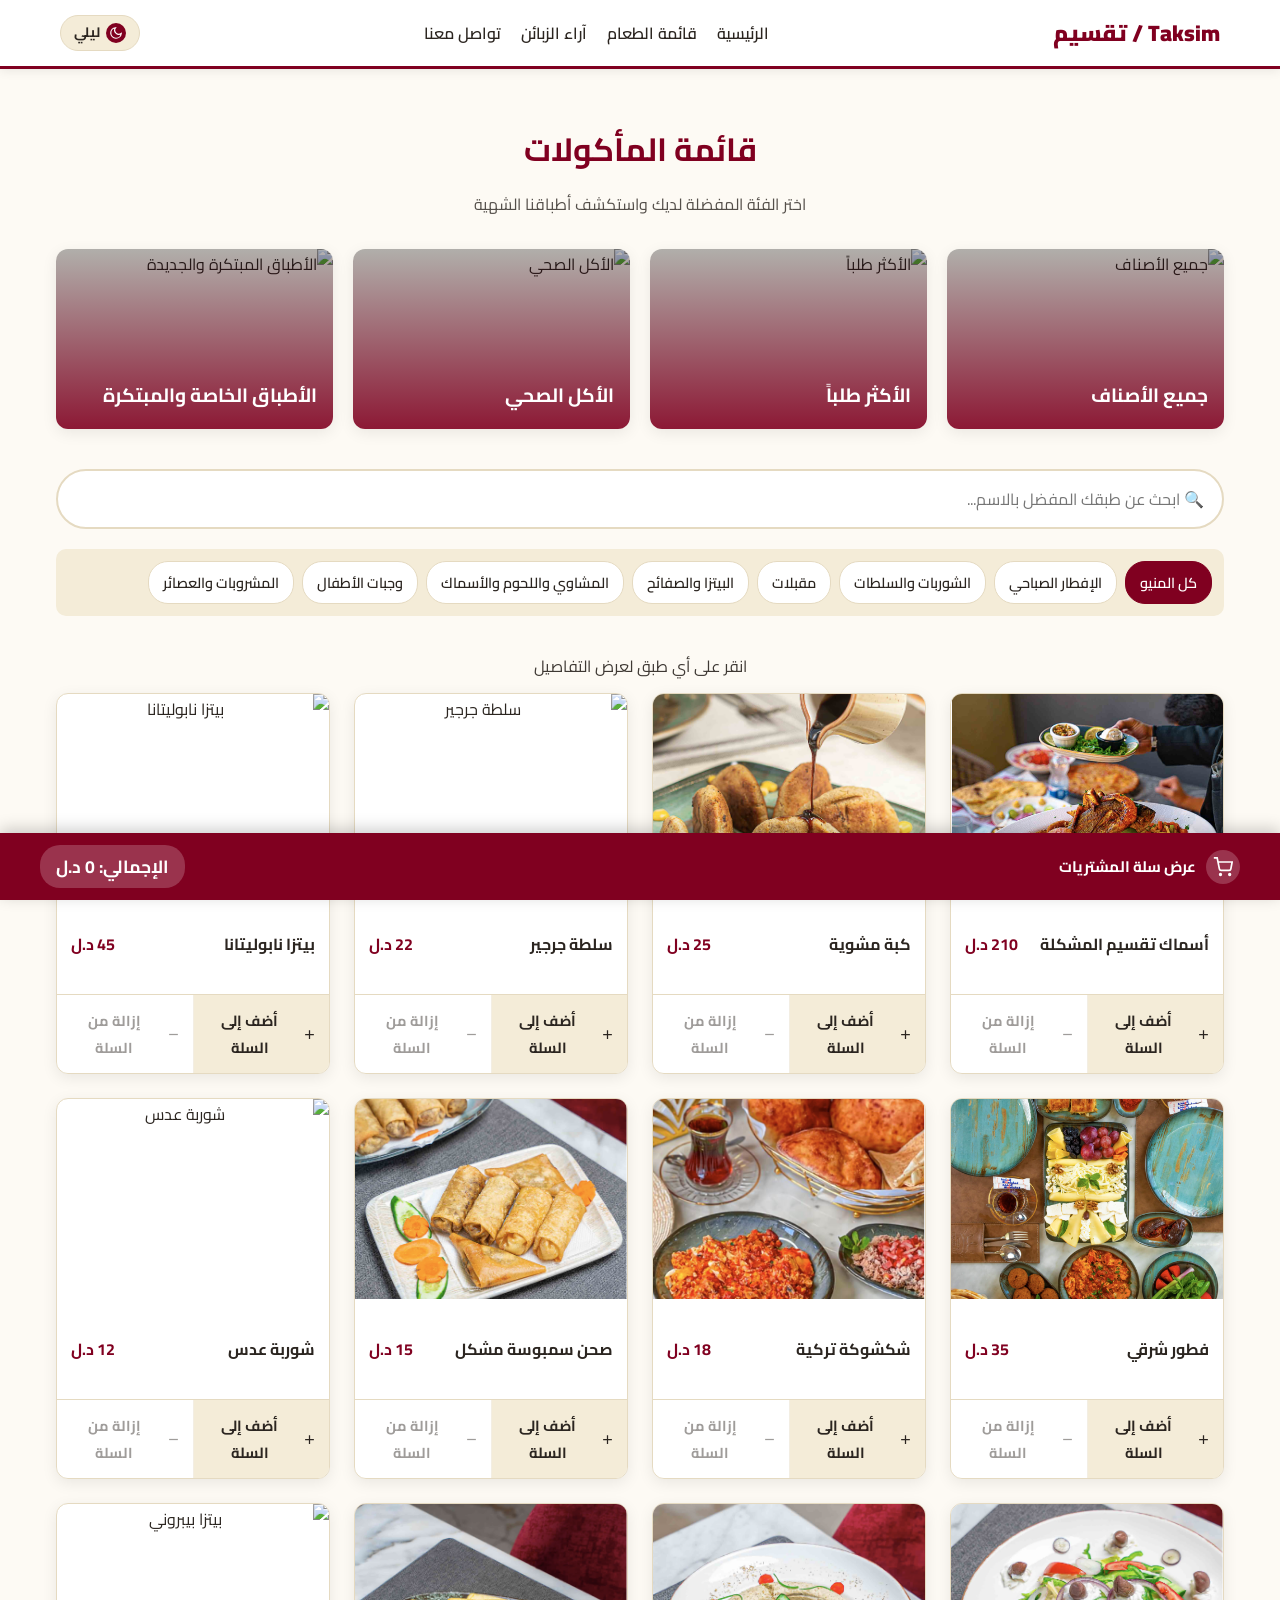
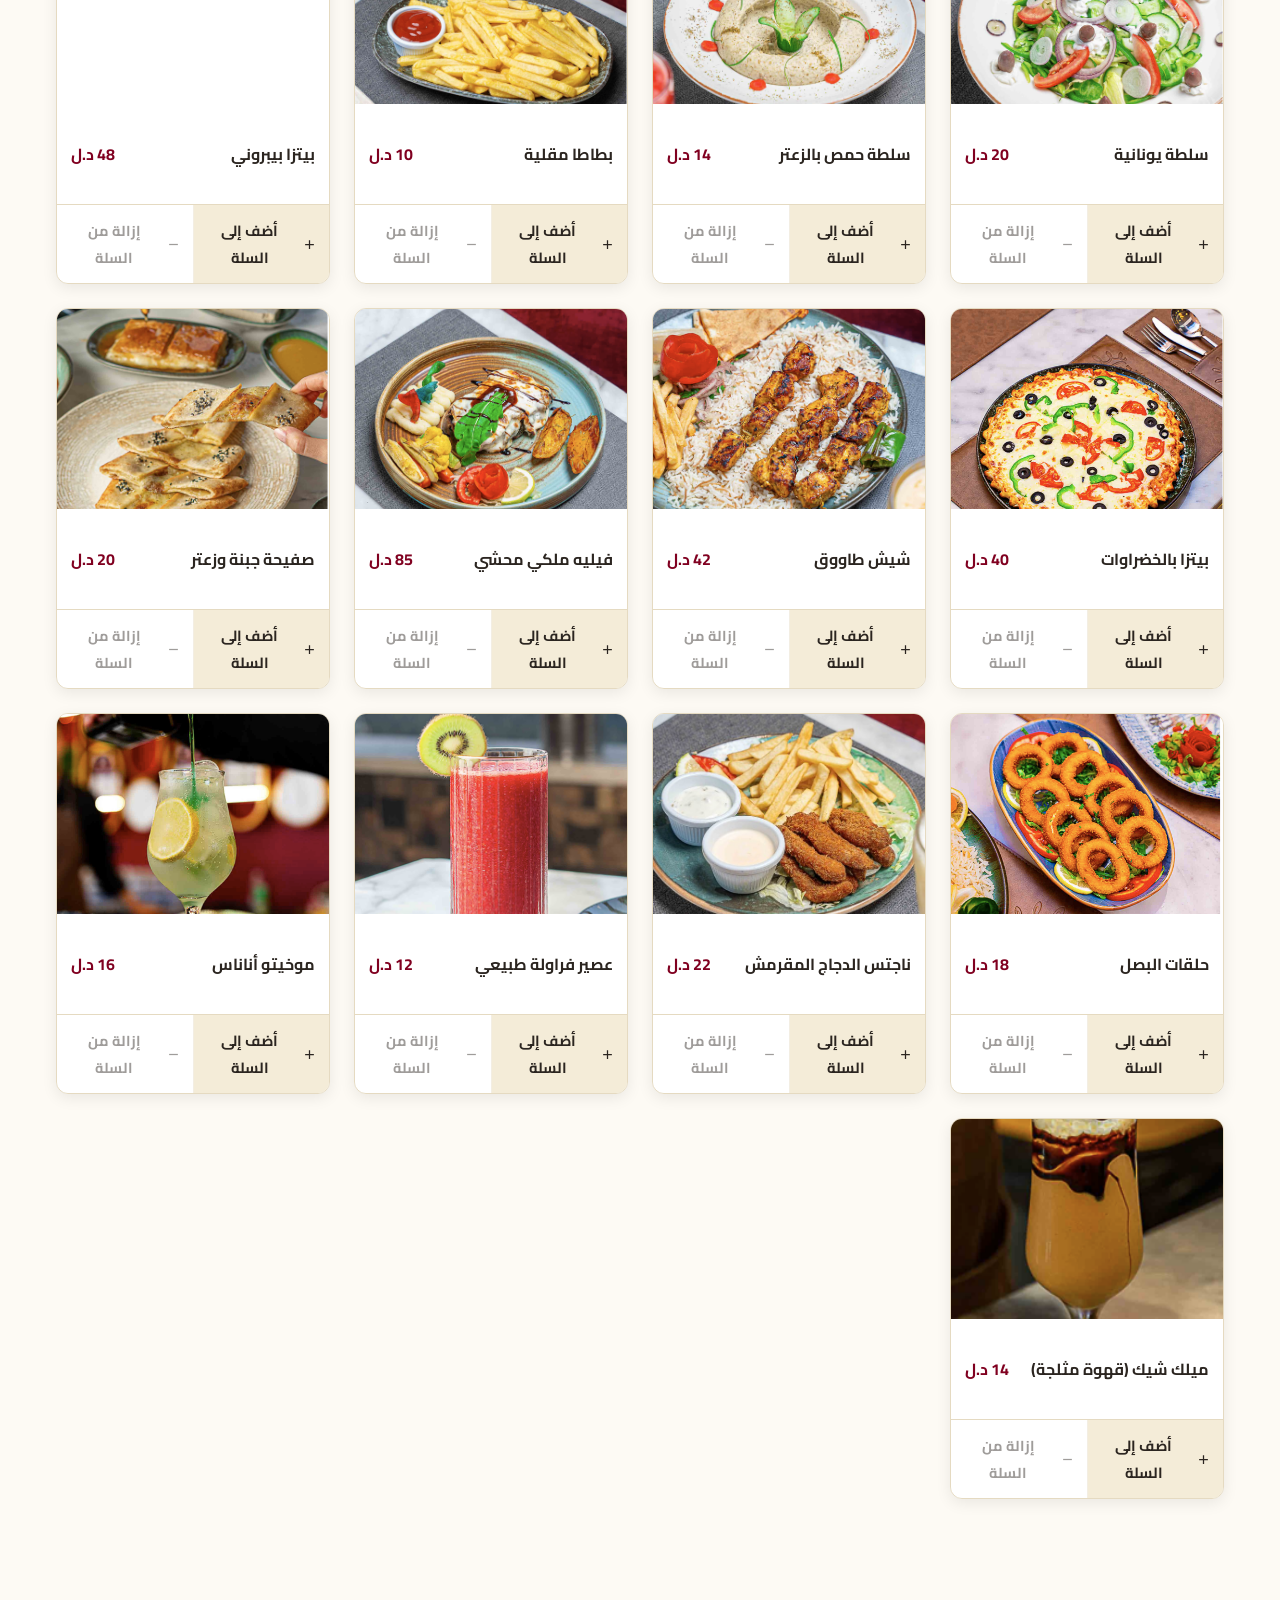
==== commit 467b4176: "Update image source for kids dish card" ====
--- a/menu.html
+++ b/menu.html
@@ -392,7 +392,7 @@
                 <div class="dish-card" data-tag="kids" data-section="all-category top-selling">
                     <div class="dish-card-inner" onclick="toggleCardFlip(this)">
                         <div class="dish-front">
-                            <img src="MenuImages/KidsChiken.png" alt="نجت الدجاج">
+                            <img src="MenuImages/ناجتس.jpg" alt="نجت الدجاج">
                             <div class="dish-info"><h3>ناجتس الدجاج المقرمش</h3><span class="dish-price">22 د.ل</span></div>
                         </div>
                         <div class="dish-back">
@@ -494,4 +494,4 @@
 
     <script src="script.js"></script>
 </body>
-</html>+</html>
